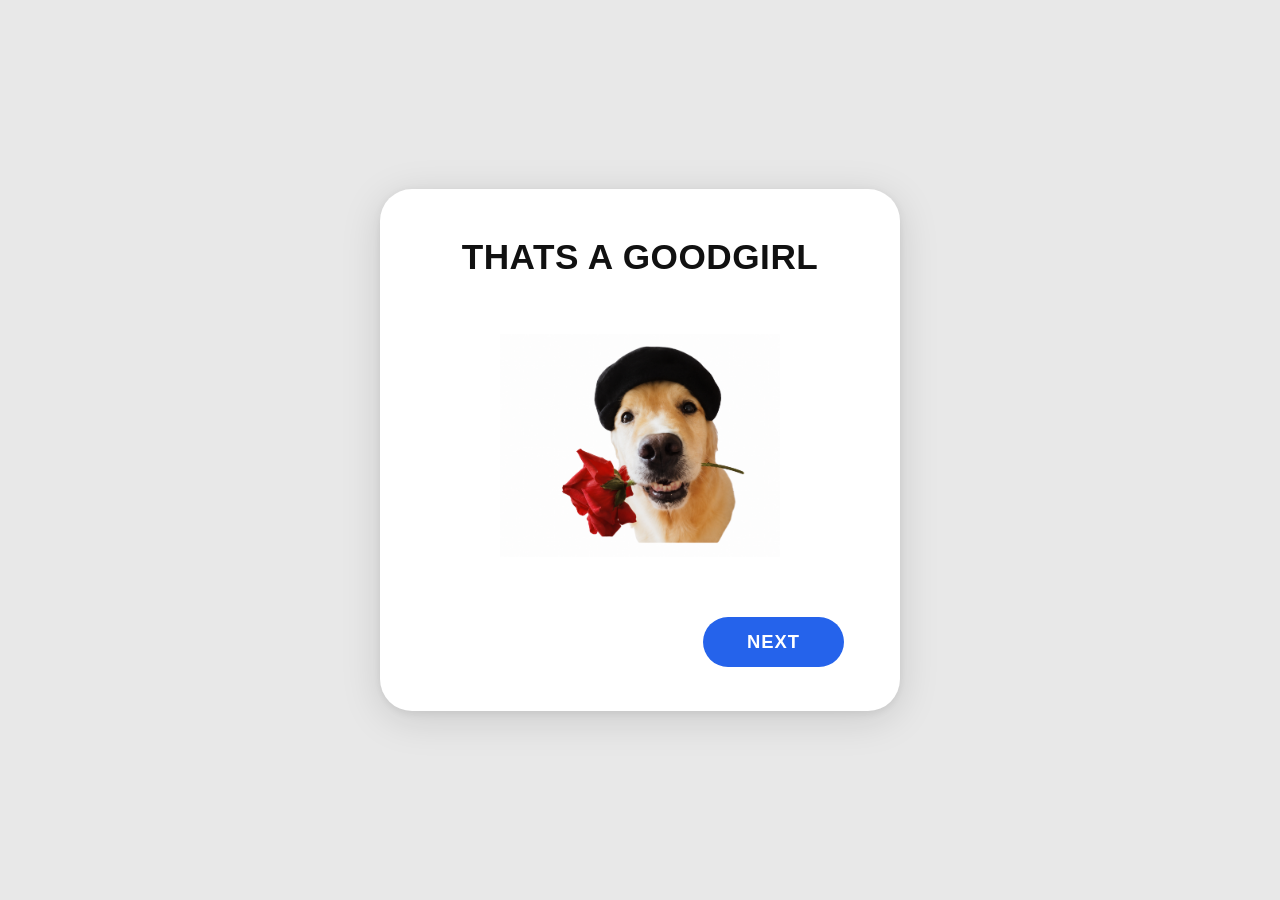
==== page3.html @ d2e8d6a7 "first commit" ====
<!DOCTYPE html>
<html lang="en">
<head>
  <meta charset="UTF-8" />
  <meta name="viewport" content="width=device-width, initial-scale=1.0" />
  <title>THATS A GOODGIRL</title>
  <link rel="stylesheet" href="style.css" />
</head>
<body>
  <div class="card">
    <h1 class="title">THATS A GOODGIRL</h1>
    <img src="assets/dog3.png" alt="good dog with rose" class="dog-img" />
    <div class="btn-row btn-row-right">
      <button class="btn btn-next" onclick="goNext()">NEXT</button>
    </div>
  </div>
  <script src="main.js"></script>
</body>
</html>
---- style.css ----
* {
  margin: 0;
  padding: 0;
  box-sizing: border-box;
}

body {
  min-height: 100vh;
  display: flex;
  align-items: center;
  justify-content: center;
  background: #e8e8e8;
  font-family: 'Arial Black', Arial, sans-serif;
}

.card {
  background: #ffffff;
  border-radius: 32px;
  padding: 48px 56px 44px;
  display: flex;
  flex-direction: column;
  align-items: center;
  width: 92%;
  max-width: 520px;
  box-shadow: 0 8px 40px rgba(0,0,0,0.13), 0 2px 8px rgba(0,0,0,0.07);
}

.title {
  font-size: 2.2rem;
  font-weight: 900;
  color: #111;
  text-align: center;
  margin-bottom: 28px;
  letter-spacing: 0.5px;
  text-transform: uppercase;
  line-height: 1.15;
}

.dog-img {
  width: 280px;
  height: 280px;
  object-fit: contain;
  margin-bottom: 32px;
}

.btn-row {
  display: flex;
  gap: 20px;
  justify-content: center;
  width: 100%;
}

.btn-row-right {
  justify-content: flex-end;
}

.btn {
  padding: 14px 44px;
  font-size: 1.15rem;
  font-weight: 700;
  border: none;
  border-radius: 30px;
  cursor: pointer;
  text-transform: uppercase;
  letter-spacing: 1px;
  transition: opacity 0.15s;
  background: #2563eb;
  color: #fff;
}

.btn:active {
  opacity: 0.8;
}

/* Video page */
body.video-page {
  background: #000;
  margin: 0;
  padding: 0;
  display: block;
}

/* Countdown overlay */
#countdown-overlay {
  position: fixed;
  inset: 0;
  background: #000;
  display: flex;
  flex-direction: column;
  align-items: center;
  justify-content: center;
  z-index: 999;
}

#countdown-label {
  color: #fff;
  font-family: 'Arial Black', Arial, sans-serif;
  font-size: 2rem;
  font-weight: 900;
  margin-bottom: 32px;
  text-align: center;
  padding: 0 24px;
}

#countdown-number {
  color: #fff;
  font-family: 'Arial Black', Arial, sans-serif;
  font-size: 9rem;
  font-weight: 900;
  line-height: 1;
  animation: pop 0.4s ease;
}

@keyframes pop {
  0%   { transform: scale(1.6); opacity: 0; }
  100% { transform: scale(1);   opacity: 1; }
}

#gift-video {
  width: 100vw;
  height: 100vh;
  object-fit: contain;
  display: block;
}

/* Mobile */
@media (max-width: 480px) {
  .card {
    padding: 36px 22px 32px;
  }

  .title {
    font-size: 1.55rem;
  }

  .dog-img {
    width: 220px;
    height: 220px;
  }

  .btn {
    padding: 12px 32px;
    font-size: 1rem;
  }

  #countdown-label {
    font-size: 1.5rem;
  }

  #countdown-number {
    font-size: 7rem;
  }
}
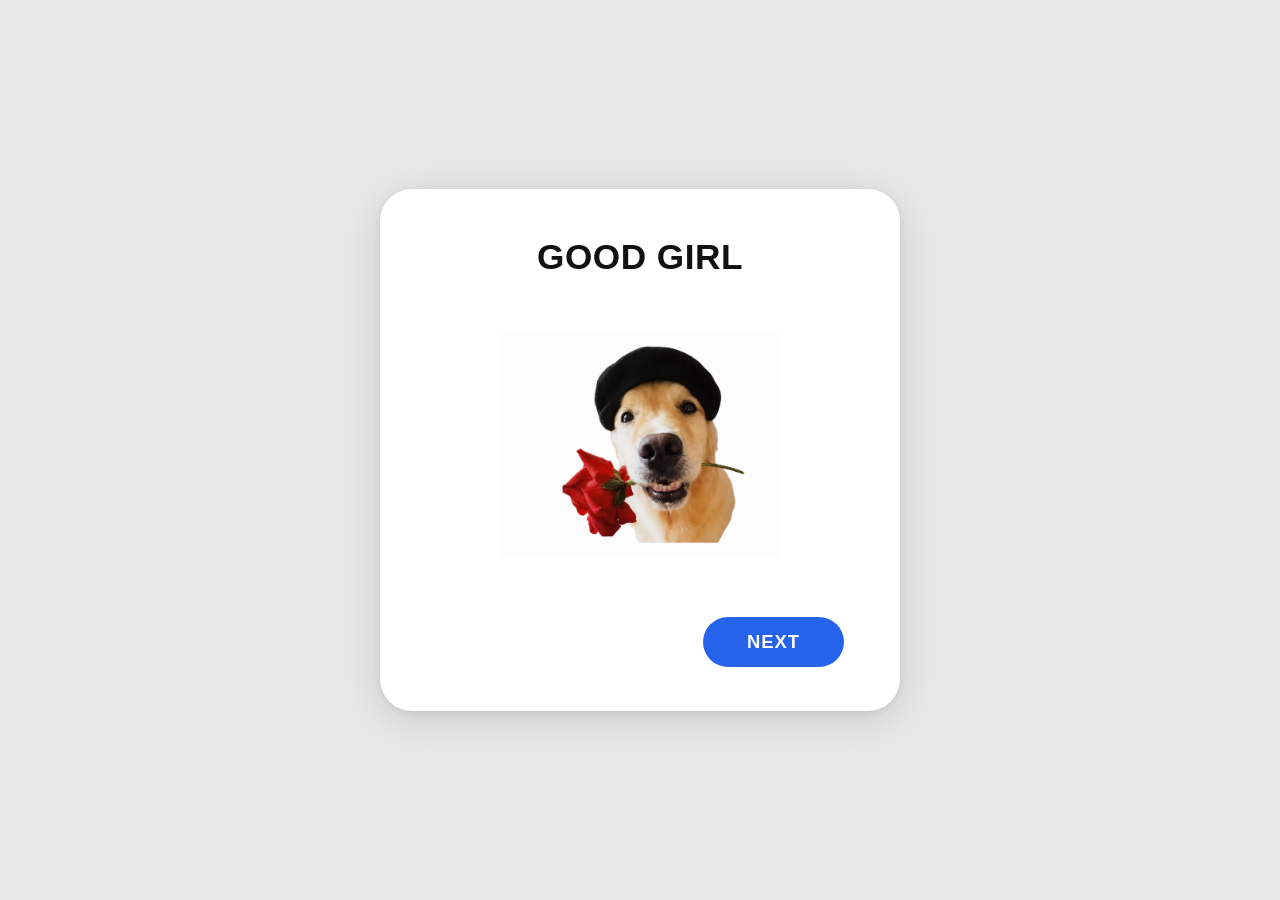
==== commit 9ebeeaf3: "h" ====
--- a/page3.html
+++ b/page3.html
@@ -3,12 +3,12 @@
 <head>
   <meta charset="UTF-8" />
   <meta name="viewport" content="width=device-width, initial-scale=1.0" />
-  <title>THATS A GOODGIRL</title>
+  <title>GOOD GIRL</title>
   <link rel="stylesheet" href="style.css" />
 </head>
 <body>
   <div class="card">
-    <h1 class="title">THATS A GOODGIRL</h1>
+    <h1 class="title">GOOD GIRL</h1>
     <img src="assets/dog3.png" alt="good dog with rose" class="dog-img" />
     <div class="btn-row btn-row-right">
       <button class="btn btn-next" onclick="goNext()">NEXT</button>
